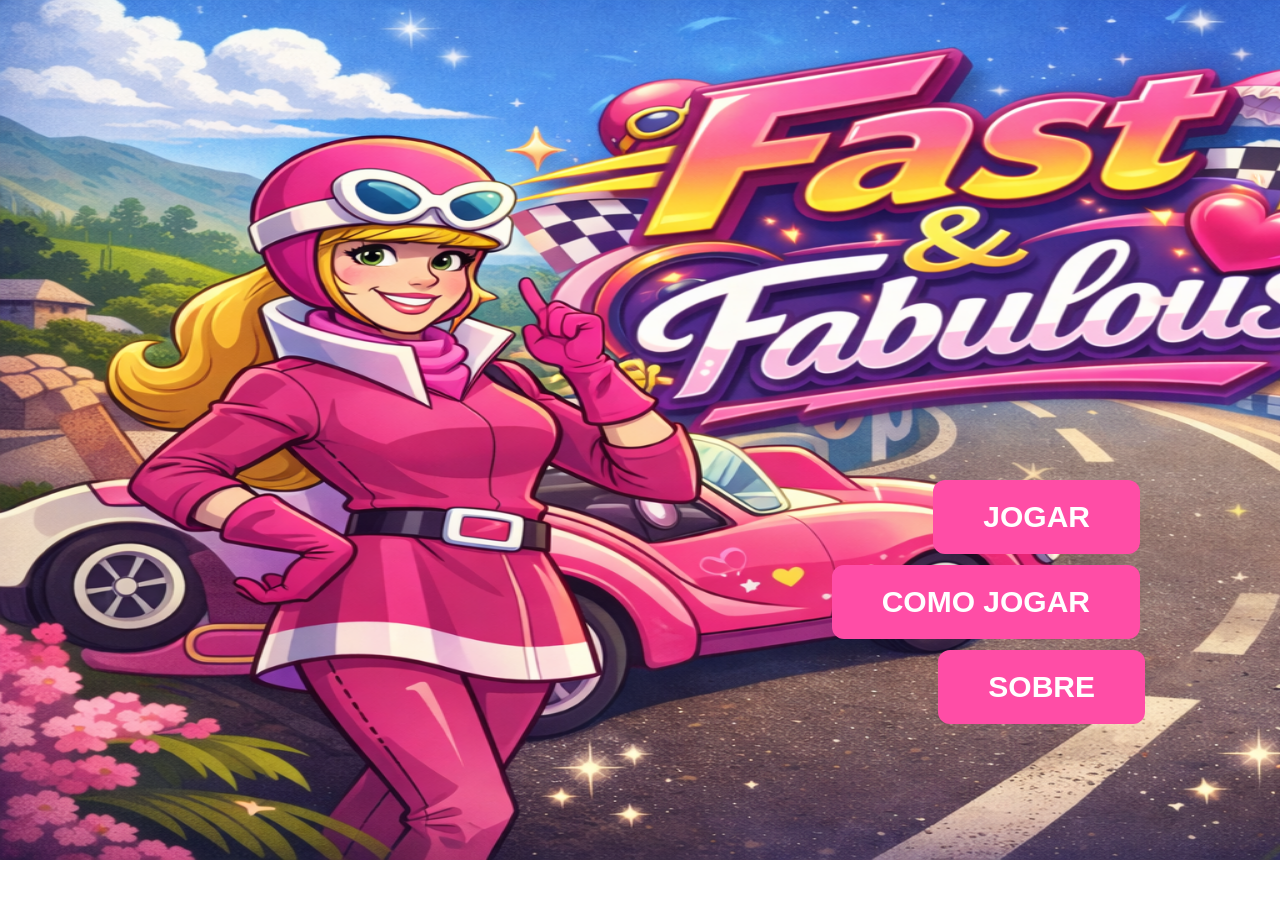
==== index.html @ 69249e18 "quarta versão" ====
<!DOCTYPE html>
<html lang="pt-BR">
<head>
    <meta charset="UTF-8">
    <meta name="viewport" content="width=device-width, initial-scale=1.0">
    <link rel="stylesheet" href="./style.css">
    <link rel="shortcut icon" href="./img/img_favicon3.png" type="image/x-icon">
    <title>Fast & Fabulous</title>
</head>
<body>
    <img src="./img/img_telaInicial.png" alt="" width="1920" height="860">
   
    <body>

    <div class="container">
       

        <button class="btn-jogar" onclick="location.href='jogo.html'">JOGAR</button>

        <button class="btn-como" onclick="location.href='comoJogar.html'">COMO JOGAR</button>
        
        <button class="btn-sobre" onclick="location.href='sobre.html'">SOBRE</button>
        
    </div>

</body>
</body>
</html>
---- style.css ----
*{
    margin: 0;
    padding: 0;
}


.container {
    position: relative;
    width: 1200px;
    margin: auto;
}


/* BOTÃO JOGAR */
.btn-jogar {
    position: absolute;
    padding: 20px 50px;
    font-size: 30px;   
    right: 100px;
    bottom: 310px;
}

/* BOTÃO COMO JOGAR */
.btn-como {
    position: absolute;
    padding: 20px 50px;
    font-size: 30px; 
    right: 100px;
    bottom: 225px; /* 👈 mais embaixo */
}
/* BOTÃO SOBRE */
.btn-sobre {
    position: absolute;
    padding: 20px 50px;
    font-size: 30px; 
    right: 95px;
    bottom: 140px; /* 👈 mais embaixo */
}

/* ESTILO DOS BOTÕES */
button {
    padding: 15px 40px;
    font-size: 24px;
    font-weight: bold;

    color: white;
    background: #ff4da6;
    border: none;
    border-radius: 12px;

    cursor: pointer;
    transition: 0.3s;
}

button:hover {
    background: #ff66b3;
    transform: scale(1.05);
}
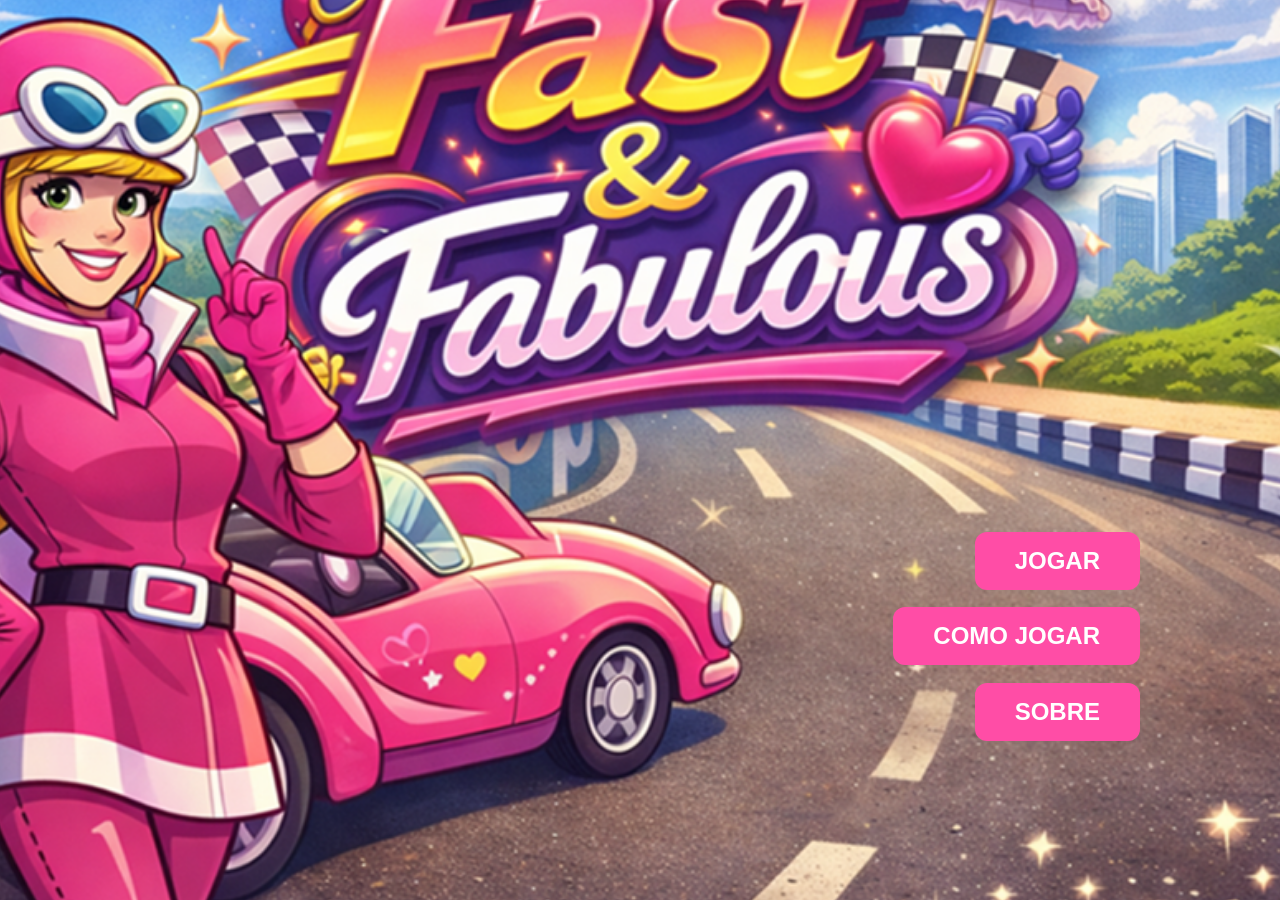
==== commit 4603dc5b: "quinta versão" ====
--- a/index.html
+++ b/index.html
@@ -8,7 +8,7 @@
     <title>Fast & Fabulous</title>
 </head>
 <body>
-    <img src="./img/img_telaInicial.png" alt="" width="1920" height="860">
+   
    
     <body>
 
--- a/style.css
+++ b/style.css
@@ -1,21 +1,30 @@
 *{
     margin: 0;
     padding: 0;
+    box-sizing: border-box;
 }
 
+body {
+    background-image: url('./img/img_telaInicial.png');
+    background-size: 1900px;
+    background-position: center;
+    background-repeat: no-repeat;
+    background-attachment: fixed;
+    color: rgb(186, 186, 186);
+    height: 100vh;
+    overflow: hidden;
+}
 
 .container {
     position: relative;
     width: 1200px;
+    height: 100vh;   /* importante */
     margin: auto;
 }
-
 
 /* BOTÃO JOGAR */
 .btn-jogar {
     position: absolute;
-    padding: 20px 50px;
-    font-size: 30px;   
     right: 100px;
     bottom: 310px;
 }
@@ -23,18 +32,15 @@
 /* BOTÃO COMO JOGAR */
 .btn-como {
     position: absolute;
-    padding: 20px 50px;
-    font-size: 30px; 
     right: 100px;
-    bottom: 225px; /* 👈 mais embaixo */
+    bottom: 235px;
 }
+
 /* BOTÃO SOBRE */
 .btn-sobre {
     position: absolute;
-    padding: 20px 50px;
-    font-size: 30px; 
-    right: 95px;
-    bottom: 140px; /* 👈 mais embaixo */
+    right: 100px;
+    bottom: 159px;
 }
 
 /* ESTILO DOS BOTÕES */
@@ -42,12 +48,10 @@
     padding: 15px 40px;
     font-size: 24px;
     font-weight: bold;
-
     color: white;
     background: #ff4da6;
     border: none;
     border-radius: 12px;
-
     cursor: pointer;
     transition: 0.3s;
 }
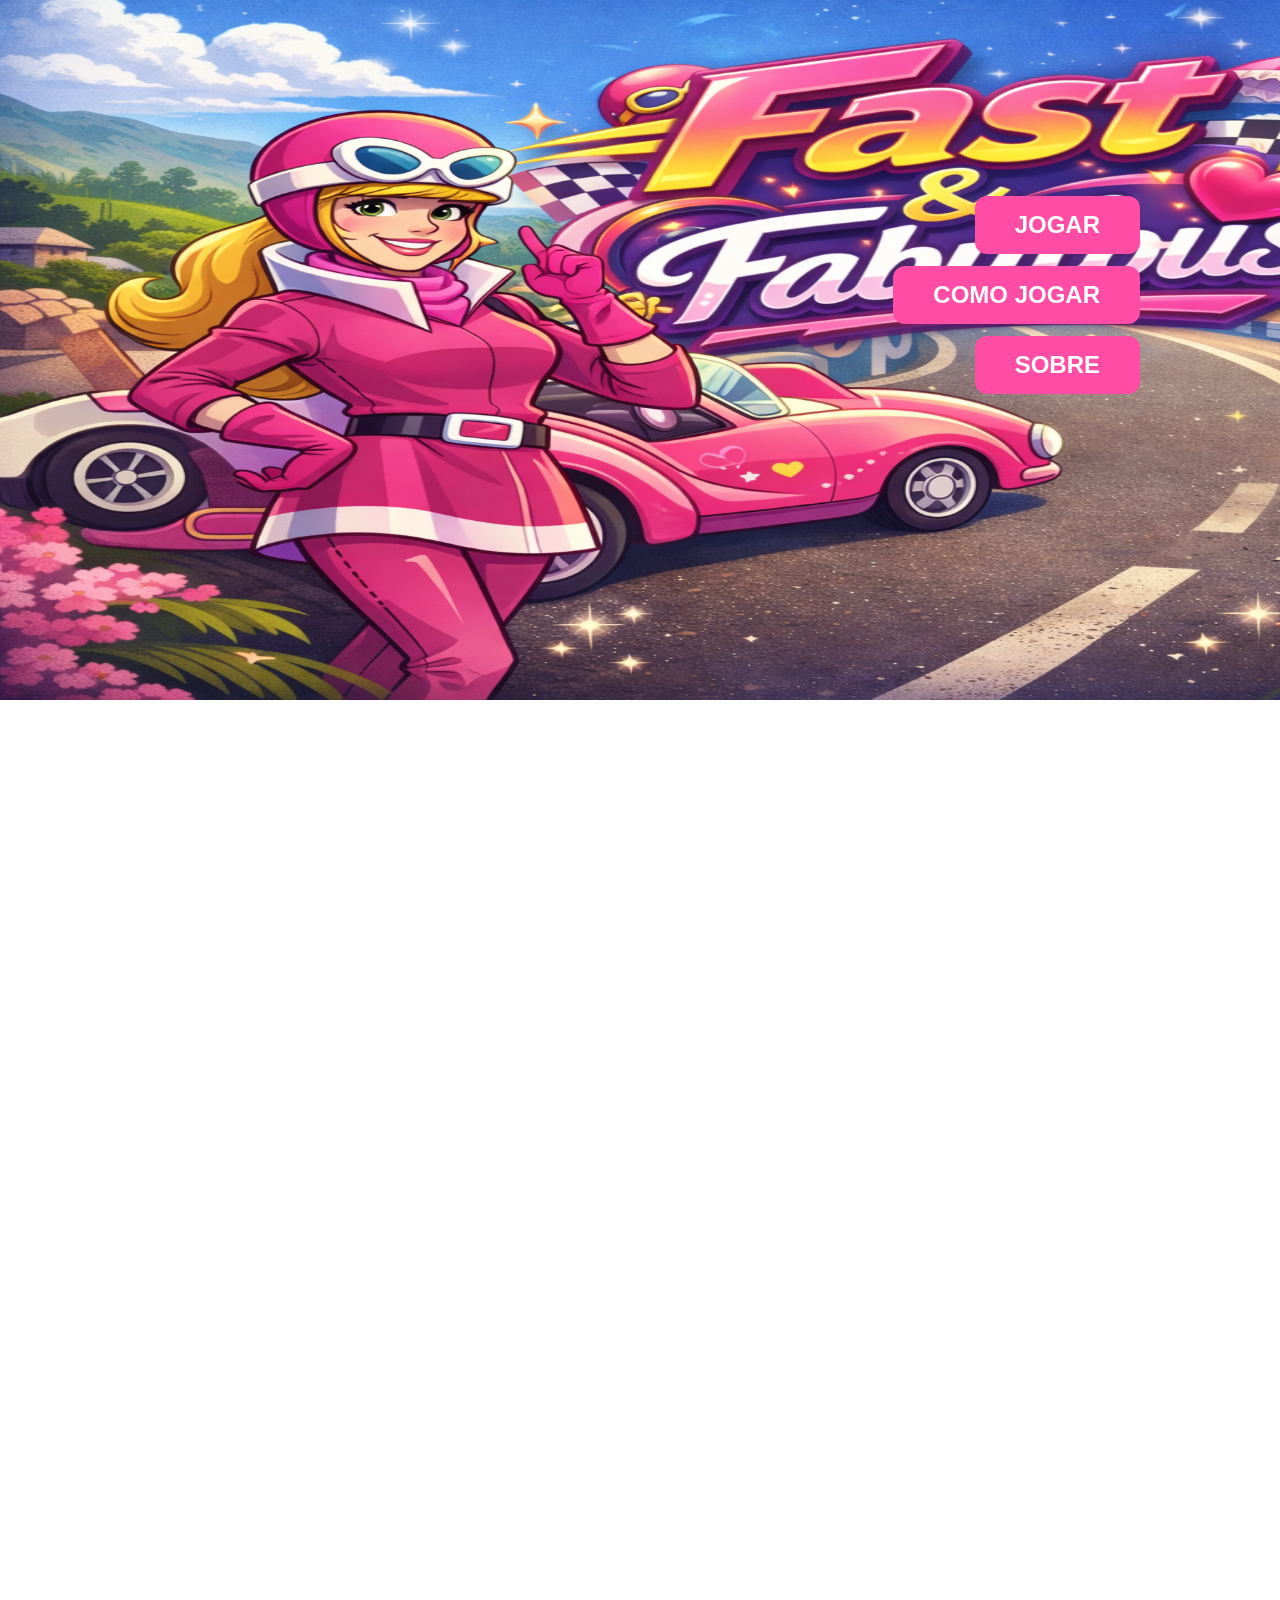
==== commit 4dbe19ac: "quinta versão" ====
--- a/index.html
+++ b/index.html
@@ -11,6 +11,8 @@
    
    
     <body>
+                <img src="./img/img_telaInicial2.png" alt="Imagem Tela Inicial" width="1919" height="700">
+
 
     <div class="container">
        
@@ -23,6 +25,8 @@
         
     </div>
 
+    
+
 </body>
 </body>
 </html>
--- a/style.css
+++ b/style.css
@@ -4,16 +4,7 @@
     box-sizing: border-box;
 }
 
-body {
-    background-image: url('./img/img_telaInicial.png');
-    background-size: 1900px;
-    background-position: center;
-    background-repeat: no-repeat;
-    background-attachment: fixed;
-    color: rgb(186, 186, 186);
-    height: 100vh;
-    overflow: hidden;
-}
+
 
 .container {
     position: relative;
@@ -26,21 +17,21 @@
 .btn-jogar {
     position: absolute;
     right: 100px;
-    bottom: 310px;
+    bottom: 1350px;
 }
 
 /* BOTÃO COMO JOGAR */
 .btn-como {
     position: absolute;
     right: 100px;
-    bottom: 235px;
+    bottom: 1280px;
 }
 
 /* BOTÃO SOBRE */
 .btn-sobre {
     position: absolute;
     right: 100px;
-    bottom: 159px;
+    bottom: 1210px;
 }
 
 /* ESTILO DOS BOTÕES */
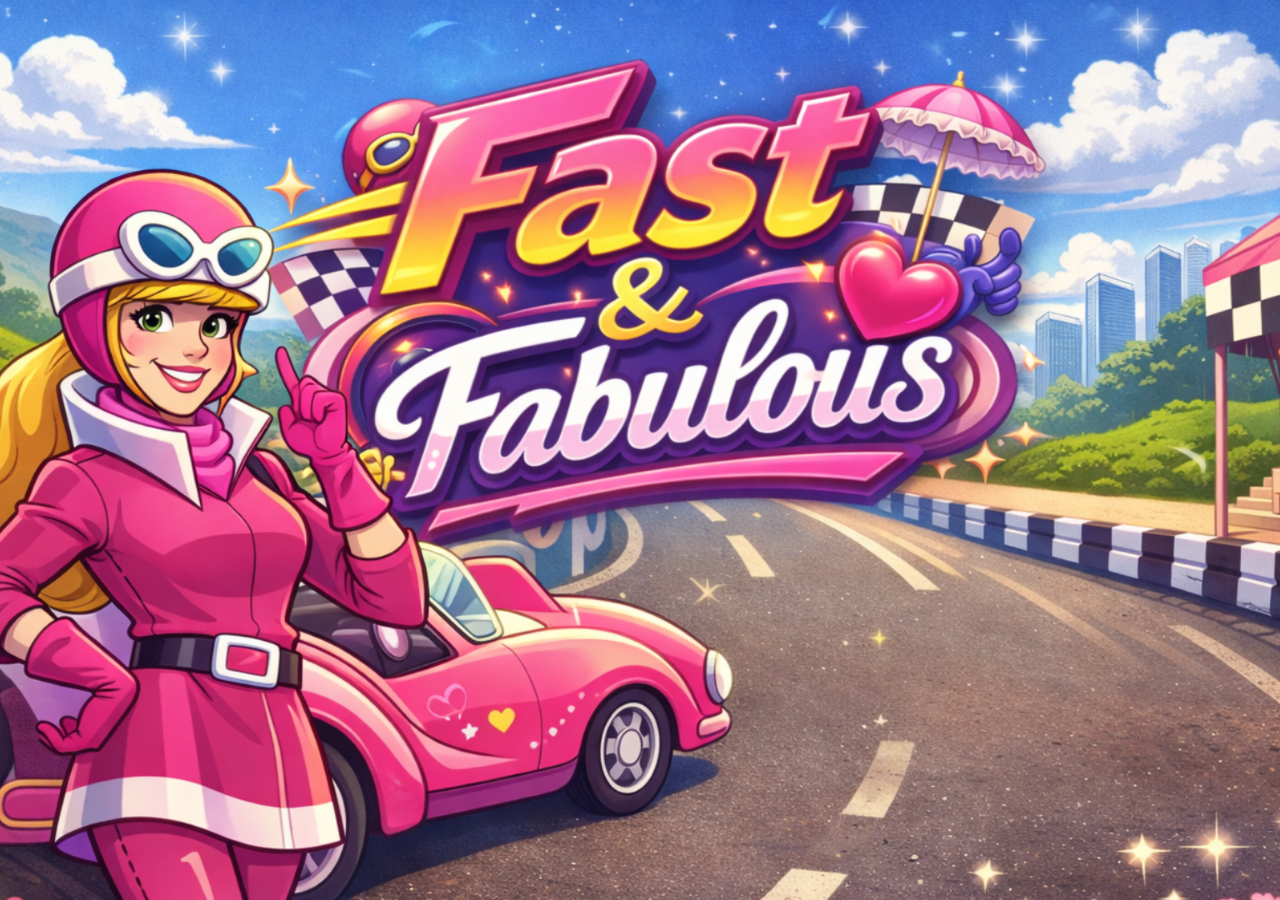
==== commit f84512b8: "setima versão" ====
--- a/index.html
+++ b/index.html
@@ -1,5 +1,6 @@
 <!DOCTYPE html>
 <html lang="pt-BR">
+
 <head>
     <meta charset="UTF-8">
     <meta name="viewport" content="width=device-width, initial-scale=1.0">
@@ -7,26 +8,16 @@
     <link rel="shortcut icon" href="./img/img_favicon3.png" type="image/x-icon">
     <title>Fast & Fabulous</title>
 </head>
+
 <body>
-   
-   
-    <body>
-                <img src="./img/img_telaInicial2.png" alt="Imagem Tela Inicial" width="1919" height="700">
 
-
-    <div class="container">
-       
-
-        <button class="btn-jogar" onclick="location.href='jogo.html'">JOGAR</button>
+    <!-- <img src="./img/img_telaInicial2.png" width="1919" height="700"> -->
+        <div class="container">
+            <button class="btn-jogar" onclick="location.href='jogo.html'">JOGAR</button>
 
         <button class="btn-como" onclick="location.href='comoJogar.html'">COMO JOGAR</button>
-        
+
         <button class="btn-sobre" onclick="location.href='sobre.html'">SOBRE</button>
-        
-    </div>
-
-    
-
-</body>
+        </div>
 </body>
 </html>
--- a/style.css
+++ b/style.css
@@ -4,38 +4,39 @@
     box-sizing: border-box;
 }
 
-
-
-.container {
-    position: relative;
-    width: 1200px;
-    height: 100vh;   /* importante */
-    margin: auto;
+body{
+    height: 100vh;
+    overflow: hidden;
+    background-image: url(./img/img_telaInicial4.png);
+    background-size: cover;          /* Faz a imagem cobrir a tela toda */
+    background-position: center;     /* Centraliza a imagem */
+    background-repeat: no-repeat;    /* Impede que a imagem se repita */
+    background-attachment: fixed;    /* Deixa o fundo fixo ao rolar */
+    color: rgb(186, 186, 186);
 }
 
-/* BOTÃO JOGAR */
-.btn-jogar {
-    position: absolute;
-    right: 100px;
-    bottom: 1350px;
+.container{
+    position: relative;
 }
 
-/* BOTÃO COMO JOGAR */
-.btn-como {
-    position: absolute;
-    right: 100px;
-    bottom: 1280px;
+.btn-jogar {
+    top: 625px;
+    left: 1300px;
 }
 
-/* BOTÃO SOBRE */
+.btn-como {
+    top: 690px;
+    left: 1300px;
+}
+
 .btn-sobre {
-    position: absolute;
-    right: 100px;
-    bottom: 1210px;
-}
+    top: 755px;
+    left: 1300px;
+} 
 
 /* ESTILO DOS BOTÕES */
 button {
+    position: absolute;
     padding: 15px 40px;
     font-size: 24px;
     font-weight: bold;
@@ -50,7 +51,4 @@
 button:hover {
     background: #ff66b3;
     transform: scale(1.05);
-}
-
-
-   +}  
